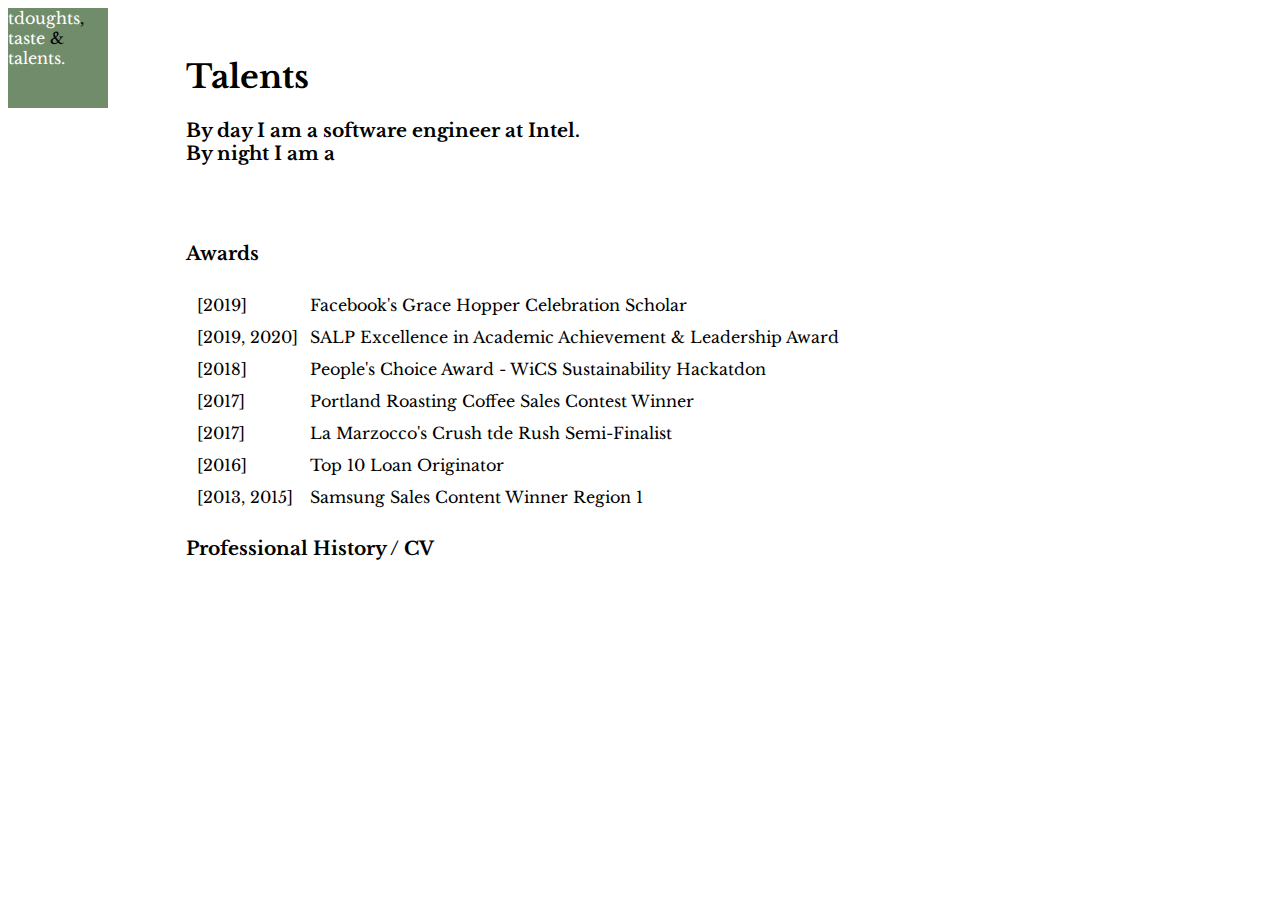
==== talents.html @ f69a0530 "add conversation sections, move content sections into own html files" ====
<!DOCTYPE html>
<html lang="en">
<head>
    <meta charset="UTF-8">
    <title>Title</title>
    <link rel="stylesheet" href="static/3-portfolio.css">
    <link href="https://fonts.googleapis.com/css?family=Libre+Baskerville&display=swap" rel="stylesheet">
</head>
<body>
<header>
    <nav>
        <a href="tdoughts.html">tdoughts</a>,
        <a href="taste.html">taste </a>&
        <a href="talents.html">talents.</a><br>
    </nav>
</header>
<body>
<section id="talents">
    <div class="container">
        <div class="block">
            <h1>Talents</h1>
            <h3>By day I am a software engineer at Intel.
                <br> By night I am a
                <div class="slidingVertical">
                    <span>Dog Mom</span>
                    <span>Binge TV Watcher</span>
                    <span>Rock Climber</span>
                    <span>Coffee Entdusiast</span>
                    <span>Sushi Lover</span>
                </div>
            </h3>
            <br><br>
            <h3>Awards</h3>
            <table>
                <tr>
                    <td>[2019]</td>
                    <td>Facebook's Grace Hopper Celebration Scholar</td>
                </tr>
                <tr>
                    <td>[2019, 2020]</td>
                    <td>SALP Excellence in Academic Achievement & Leadership Award</td>
                </tr>
                <tr>
                    <td>[2018]</td>
                    <td>People's Choice Award - WiCS Sustainability Hackatdon</td>
                </tr>
                <tr>
                    <td>[2017]</td>
                    <td>Portland Roasting Coffee Sales Contest Winner</td>
                </tr>
                <tr>
                    <td>[2017]</td>
                    <td>La Marzocco's Crush tde Rush Semi-Finalist</td>
                </tr>
                <tr>
                    <td>[2016]</td>
                    <td>Top 10 Loan Originator</td>
                </tr>
                <tr>
                    <td>[2013, 2015]</td>
                    <td>Samsung Sales Content Winner Region 1</td>
                </tr>
            </table>
            <h3>Professional History / CV</h3>
        </div>
    </div>
</section>
</body>
</html>
---- static/3-portfolio.css ----
/*Inspired by yaronschoen.com*/

body{
    font-family: 'Libre Baskerville', serif;
    color: black;
    #overflow: hidden;
    width: 100%;
    height: 100%;
}
section{
    height: 100vh;
    width: 100%;
}
.header{
    top: 80px;
    left: 60px;
}
.container {
    display: grid;
    justify-content: center;
    grid-template-columns: 150px 4fr;
    grid-template-rows: auto;
    grid-gap: 8px;
    padding: 20px;

    grid-template-areas:
            "nav ."
            ". block"
}

.block {
    grid-area: block;
    max-width: 75%;
}
table{
    text-align: left;
    border-spacing: 10px;
}
nav{
    height: 100px;
    width: 100px;
    background-color:#718C6A;
    grid-area: nav;
    position: fixed;
}

nav a{
    color: white;
}


.button{
    position: relative;
    bottom: 30px;
    left: 50%;
}

footer{
    position: fixed;
    bottom:0;
    left: 0;
    width: 100%;
    height: 30px;
    background-color: #718C6A;
}

footer a{
    color: white;
}
h1{
    color: black;
    alignment: center;
}

a:hover{
    color: #9c6586;
}

a {
    alignment: center;
    color: #b561b7;
    text-decoration: none;
}

/* Source: https://codepen.io/amritleone/pen/qERPmW */
.slidingVertical span{
    animation: topToBottom 12.5s linear infinite 0s;
    -ms-animation: topToBottom 12.5s linear infinite 0s;
    -webkit-animation: topToBottom 12.5s linear infinite 0s;
    color: #718C6a;
    opacity: 0;
    overflow: hidden;
    position: absolute;
}
.slidingVertical span:nth-child(2){
    animation-delay: 2.5s;
    -ms-animation-delay: 2.5s;
    -webkit-animation-delay: 2.5s;
}
.slidingVertical span:nth-child(3){
    animation-delay: 5s;
    -ms-animation-delay: 5s;
    -webkit-animation-delay: 5s;
}
.slidingVertical span:nth-child(4){
    animation-delay: 7.5s;
    -ms-animation-delay: 7.5s;
    -webkit-animation-delay: 7.5s;
}
.slidingVertical span:nth-child(5){
    animation-delay: 10s;
    -ms-animation-delay: 10s;
    -webkit-animation-delay: 10s;
}

/*topToBottom Animation*/
@-moz-keyframes topToBottom{
    0% { opacity: 0; }
    5% { opacity: 0; -moz-transform: translateY(-50px); }
    10% { opacity: 1; -moz-transform: translateY(0px); }
    25% { opacity: 1; -moz-transform: translateY(0px); }
    30% { opacity: 0; -moz-transform: translateY(50px); }
    80% { opacity: 0; }
    100% { opacity: 0; }
}
@-webkit-keyframes topToBottom{
    0% { opacity: 0; }
    5% { opacity: 0; -webkit-transform: translateY(-50px); }
    10% { opacity: 1; -webkit-transform: translateY(0px); }
    25% { opacity: 1; -webkit-transform: translateY(0px); }
    30% { opacity: 0; -webkit-transform: translateY(50px); }
    80% { opacity: 0; }
    100% { opacity: 0; }
}
@-ms-keyframes topToBottom{
    0% { opacity: 0; }
    5% { opacity: 0; -ms-transform: translateY(-50px); }
    10% { opacity: 1; -ms-transform: translateY(0px); }
    25% { opacity: 1; -ms-transform: translateY(0px); }
    30% { opacity: 0; -ms-transform: translateY(50px); }
    80% { opacity: 0; }
    100% { opacity: 0; }
}
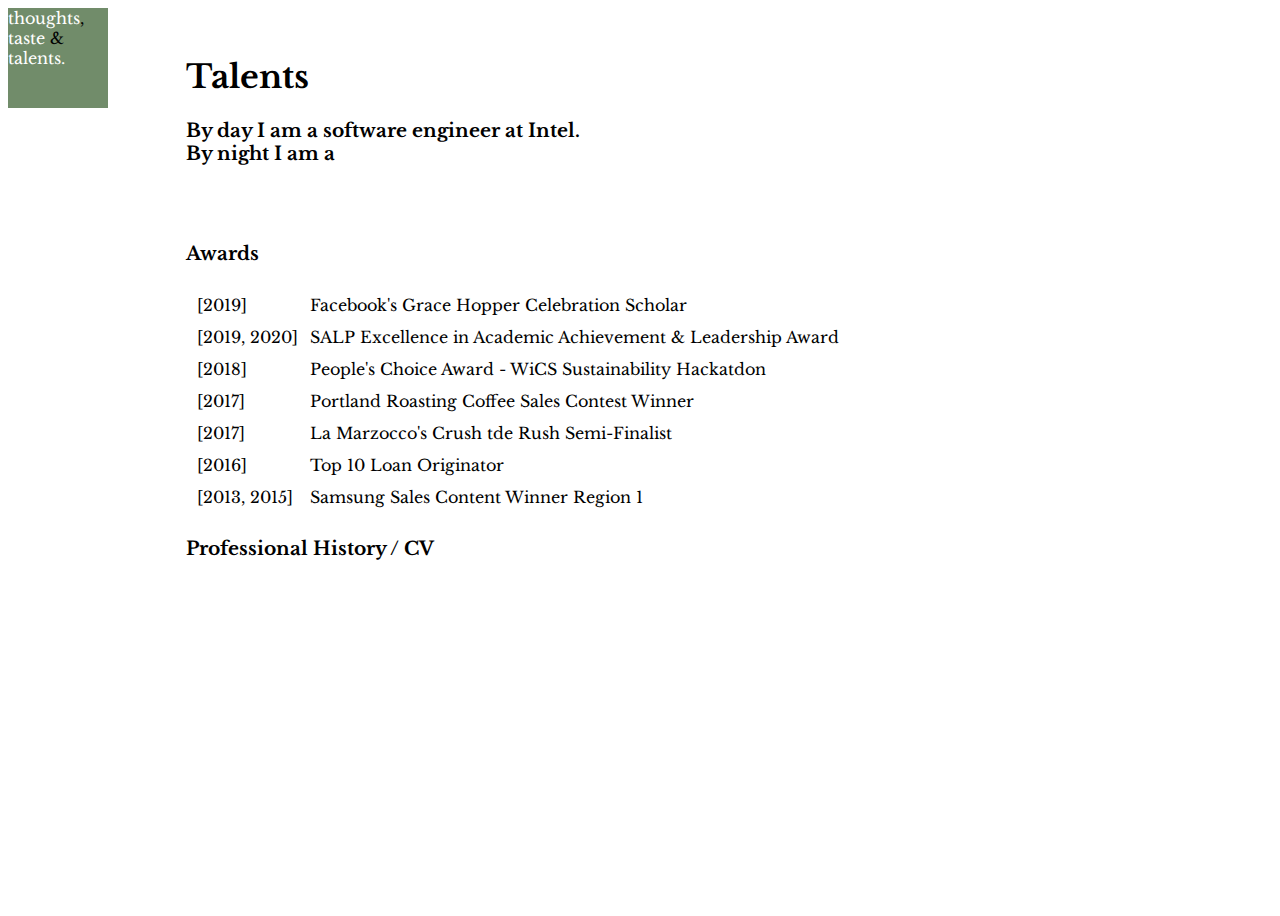
==== commit 71e701c5: "fix typo in nav. Start copying journal into README" ====
--- a/talents.html
+++ b/talents.html
@@ -9,7 +9,7 @@
 <body>
 <header>
     <nav>
-        <a href="tdoughts.html">tdoughts</a>,
+        <a href="thoughts.html">thoughts</a>,
         <a href="taste.html">taste </a>&
         <a href="talents.html">talents.</a><br>
     </nav>
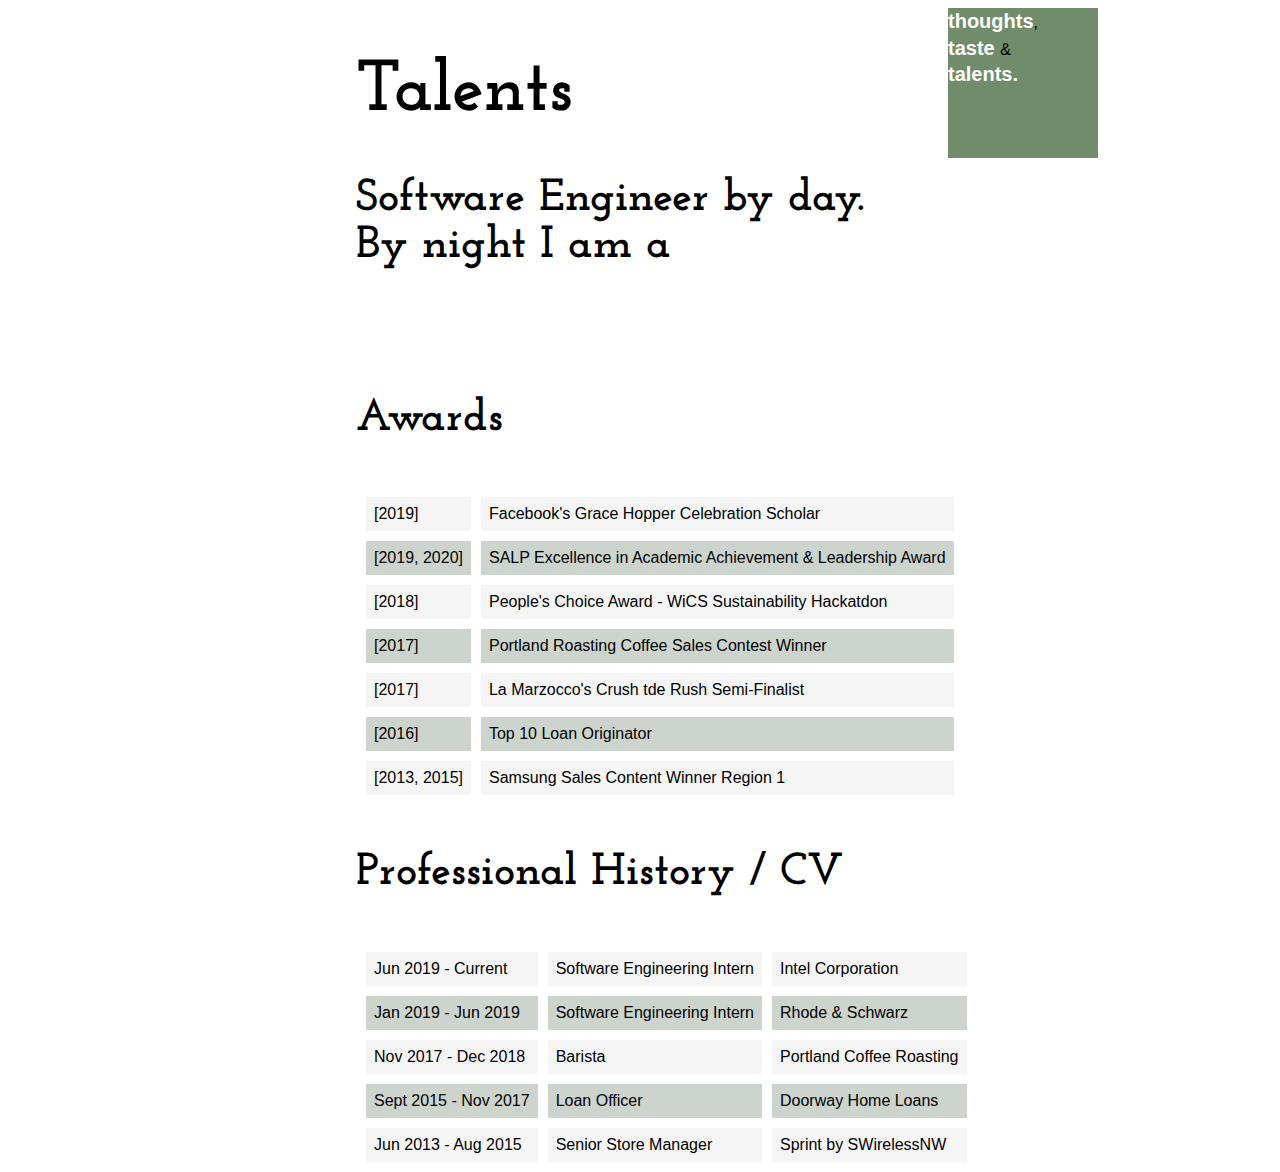
==== commit c7e0eed0: "add more images, change font, continue to fill in content" ====
--- a/talents.html
+++ b/talents.html
@@ -2,28 +2,27 @@
 <html lang="en">
 <head>
     <meta charset="UTF-8">
-    <title>Title</title>
+    <title>Alyssa Tamayo Portfolio</title>
+
     <link rel="stylesheet" href="static/3-portfolio.css">
-    <link href="https://fonts.googleapis.com/css?family=Libre+Baskerville&display=swap" rel="stylesheet">
+    <link href="https://fonts.googleapis.com/css?family=BioRhyme:300|Josefin+Slab&display=swap" rel="stylesheet">
 </head>
 <body>
-<header>
+<div class="page-details">
     <nav>
-        <a href="thoughts.html">thoughts</a>,
-        <a href="taste.html">taste </a>&
+        <a href="thoughts.html">thoughts</a>,<br>
+        <a href="taste.html">taste </a>&<br>
         <a href="talents.html">talents.</a><br>
     </nav>
-</header>
-<body>
 <section id="talents">
     <div class="container">
         <div class="block">
             <h1>Talents</h1>
-            <h3>By day I am a software engineer at Intel.
+            <h3>Software Engineer by day.
                 <br> By night I am a
                 <div class="slidingVertical">
                     <span>Dog Mom</span>
-                    <span>Binge TV Watcher</span>
+                    <span>Couch Potato</span>
                     <span>Rock Climber</span>
                     <span>Coffee Entdusiast</span>
                     <span>Sushi Lover</span>
@@ -62,6 +61,33 @@
                 </tr>
             </table>
             <h3>Professional History / CV</h3>
+            <table>
+                <tr>
+                    <td>Jun 2019 - Current</td>
+                    <td>Software Engineering Intern</td>
+                    <td>Intel Corporation</td>
+                </tr>
+                <tr>
+                    <td>Jan 2019 - Jun 2019</td>
+                    <td>Software Engineering Intern</td>
+                    <td>Rhode & Schwarz</td>
+                </tr>
+                <tr>
+                    <td>Nov 2017 - Dec 2018</td>
+                    <td>Barista</td>
+                    <td>Portland Coffee Roasting</td>
+                </tr>
+                <tr>
+                    <td>Sept 2015 - Nov 2017</td>
+                    <td>Loan Officer</td>
+                    <td>Doorway Home Loans</td>
+                </tr>
+                <tr>
+                    <td>Jun 2013 - Aug 2015</td>
+                    <td>Senior Store Manager</td>
+                    <td>Sprint by SWirelessNW</td>
+                </tr>
+            </table>
         </div>
     </div>
 </section>
--- a/static/3-portfolio.css
+++ b/static/3-portfolio.css
@@ -1,19 +1,23 @@
 /*Inspired by yaronschoen.com*/
 
 body{
-    font-family: 'Libre Baskerville', serif;
-    color: black;
-    #overflow: hidden;
     width: 100%;
     height: 100%;
+    font-family: 'Nunito Sans', sans-serif;
+}
+.page{
+    max-width: 900px;
+    margin: 0 auto;
+    overflow: hidden;
+}
+.page-details{
+    max-width: 900px;
+    margin: 0 auto;
 }
 section{
     height: 100vh;
     width: 100%;
-}
-.header{
-    top: 80px;
-    left: 60px;
+    color: black;
 }
 .container {
     display: grid;
@@ -21,33 +25,39 @@
     grid-template-columns: 150px 4fr;
     grid-template-rows: auto;
     grid-gap: 8px;
-    padding: 20px;
 
     grid-template-areas:
-            "nav ."
-            ". block"
+            "nav block"
+            "mthood block";
+
+}
+.block {
+    grid-area: block;
+    max-width: 85%;
+    justify-self: start;
 }
 
-.block {
-    grid-area: block;
-    max-width: 75%;
+nav{
+    height: 150px;
+    width: 150px;
+    background-color:#718C6A;
+    grid-area: nav;
+    position: fixed;
+    justify-self: end;
 }
+nav a{
+    color: white;
+}
+
 table{
     text-align: left;
     border-spacing: 10px;
 }
-nav{
-    height: 100px;
-    width: 100px;
-    background-color:#718C6A;
-    grid-area: nav;
-    position: fixed;
+td{
+    padding: 8px;
 }
-
-nav a{
-    color: white;
-}
-
+tr:nth-child(even) {background-color: rgba(88, 113, 88,.3);}
+tr:nth-child(odd) {background-color: whitesmoke;}
 
 .button{
     position: relative;
@@ -68,19 +78,50 @@
     color: white;
 }
 h1{
-    color: black;
-    alignment: center;
+    font-size: 8vh;
+    font-family: 'Gelasio', 'Josefin Slab', 'BioRhyme', serif;
+}
+h2{
+    font-family: 'Gelasio', 'Josefin Slab', 'BioRhyme', serif;
+    line-height: 35pt;
+    margin: 0 auto;
+    font-size: 3vh;
+}
+h3{
+    font-size: 5vh;
+    font-family: 'Gelasio', 'Josefin Slab', 'BioRhyme', serif;
+    line-height: 35pt;
+}
+h2 a{
+    font-size: inherit;
 }
 
 a:hover{
     color: #9c6586;
 }
-
 a {
     alignment: center;
     color: #b561b7;
     text-decoration: none;
+    font-weight: bold;
+    font-size: 20px;
+    line-height: 20pt;
 }
+.home, .portland, .talents, .connect a{
+    font-family: 'Gelasio', 'Josefin Slab', 'BioRhyme', serif;
+}
+input[type=submit], input[type=reset]{
+    all: unset;
+    padding: 12px;
+    color: white;
+    background-color: #b561b7;
+    border-radius: 3px;
+}
+
+input[type=submit]:hover, input[type=reset]:hover {
+    background-color: #9c6586;
+}
+
 
 /* Source: https://codepen.io/amritleone/pen/qERPmW */
 .slidingVertical span{
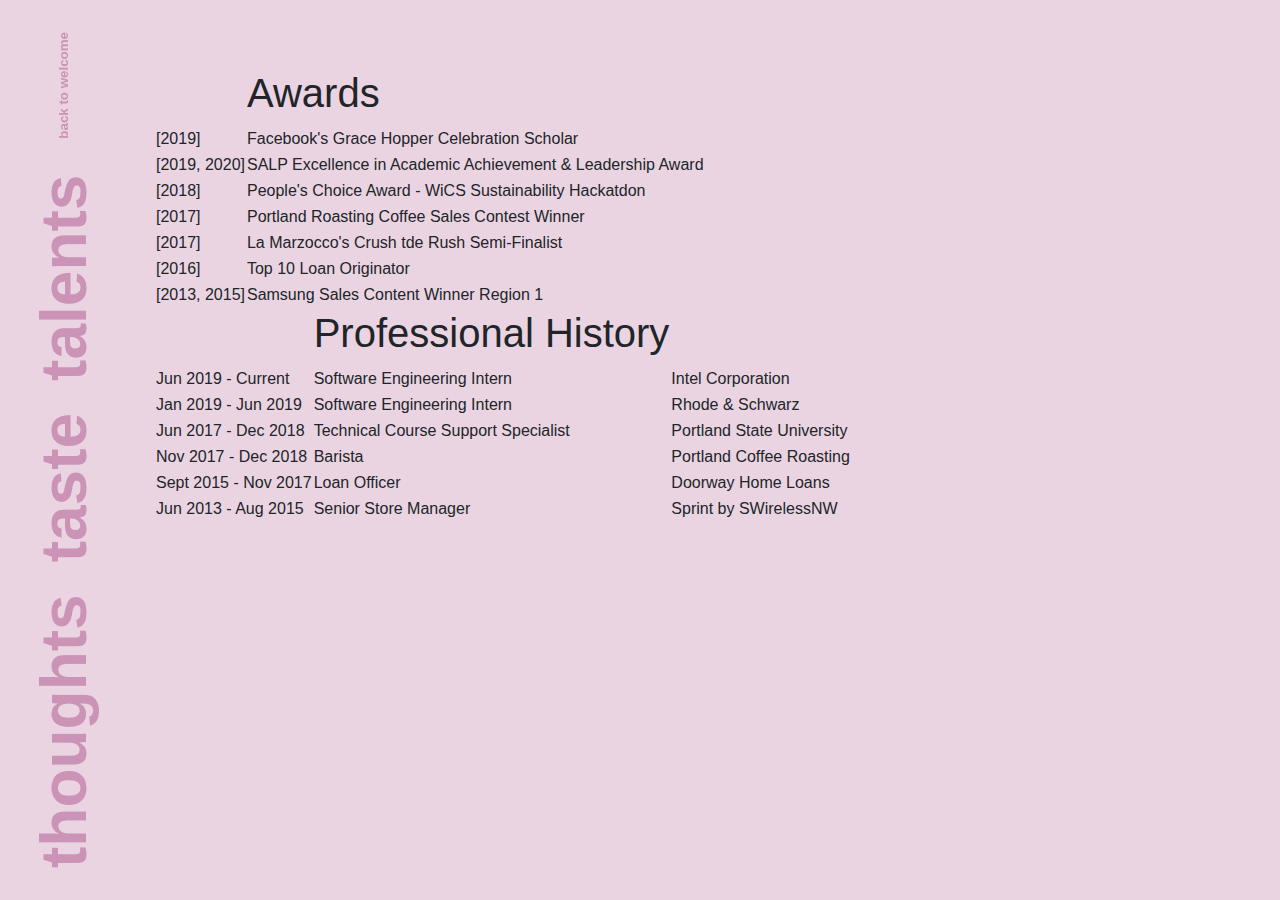
==== commit 7cf8b85a: "add 'back to welcome' nav item" ====
--- a/talents.html
+++ b/talents.html
@@ -4,33 +4,35 @@
     <meta charset="UTF-8">
     <title>Alyssa Tamayo Portfolio</title>
 
-    <link rel="stylesheet" href="static/3-portfolio.css">
-    <link href="https://fonts.googleapis.com/css?family=BioRhyme:300|Josefin+Slab&display=swap" rel="stylesheet">
+    <link rel="stylesheet" href="static/content-details.css">
+    <link rel="stylesheet" href="https://maxcdn.bootstrapcdn.com/bootstrap/4.0.0/css/bootstrap.min.css" integrity="sha384-Gn5384xqQ1aoWXA+058RXPxPg6fy4IWvTNh0E263XmFcJlSAwiGgFAW/dAiS6JXm" crossorigin="anonymous">
+    <!-- Google Fonts -->
+    <link href="https://fonts.googleapis.com/css?family=Open+Sans&display=swap" rel="stylesheet">
+
 </head>
 <body>
+<nav class="navbar">
+    <ul class="nav justify-content-center">
+        <li class="nav-item">
+            <a class="nav-link active" href="thoughts.html">thoughts</a>
+        </li>
+        <li class="nav-item">
+            <a class="nav-link active" href="taste.html">taste</a>
+        </li>
+        <li class="nav-item">
+            <a class="nav-link active" href="talents.html">talents</a>
+        </li>
+    </ul>
+    <a class="nav-link welcome" href="index.html"> back to welcome</a>
+</nav>
 <div class="page-details">
-    <nav>
-        <a href="thoughts.html">thoughts</a>,<br>
-        <a href="taste.html">taste </a>&<br>
-        <a href="talents.html">talents.</a><br>
-    </nav>
 <section id="talents">
     <div class="container">
-        <div class="block">
-            <h1>Talents</h1>
-            <h3>Software Engineer by day.
-                <br> By night I am a
-                <div class="slidingVertical">
-                    <span>Dog Mom</span>
-                    <span>Couch Potato</span>
-                    <span>Rock Climber</span>
-                    <span>Coffee Entdusiast</span>
-                    <span>Sushi Lover</span>
-                </div>
-            </h3>
             <br><br>
-            <h3>Awards</h3>
             <table>
+                <th>
+                    <td><h1>Awards</h1></td>
+                </th>
                 <tr>
                     <td>[2019]</td>
                     <td>Facebook's Grace Hopper Celebration Scholar</td>
@@ -60,8 +62,10 @@
                     <td>Samsung Sales Content Winner Region 1</td>
                 </tr>
             </table>
-            <h3>Professional History / CV</h3>
             <table>
+                <th>
+                    <td><h1>Professional History</h1></td>
+                </th>
                 <tr>
                     <td>Jun 2019 - Current</td>
                     <td>Software Engineering Intern</td>
@@ -71,6 +75,11 @@
                     <td>Jan 2019 - Jun 2019</td>
                     <td>Software Engineering Intern</td>
                     <td>Rhode & Schwarz</td>
+                </tr>
+                <tr>
+                    <td>Jun 2017 - Dec 2018</td>
+                    <td>Technical Course Support Specialist</td>
+                    <td>Portland State University</td>
                 </tr>
                 <tr>
                     <td>Nov 2017 - Dec 2018</td>
@@ -91,5 +100,8 @@
         </div>
     </div>
 </section>
+<script src="https://code.jquery.com/jquery-3.2.1.slim.min.js" integrity="sha384-KJ3o2DKtIkvYIK3UENzmM7KCkRr/rE9/Qpg6aAZGJwFDMVNA/GpGFF93hXpG5KkN" crossorigin="anonymous"></script>
+<script src="https://cdnjs.cloudflare.com/ajax/libs/popper.js/1.12.9/umd/popper.min.js" integrity="sha384-ApNbgh9B+Y1QKtv3Rn7W3mgPxhU9K/ScQsAP7hUibX39j7fakFPskvXusvfa0b4Q" crossorigin="anonymous"></script>
+<script src="https://maxcdn.bootstrapcdn.com/bootstrap/4.0.0/js/bootstrap.min.js" integrity="sha384-JZR6Spejh4U02d8jOt6vLEHfe/JQGiRRSQQxSfFWpi1MquVdAyjUar5+76PVCmYl" crossorigin="anonymous"></script>
 </body>
 </html>--- a/static/content-details.css
+++ b/static/content-details.css
@@ -0,0 +1,98 @@
+/*Inspired by yaronschoen.com*/
+
+body{
+    font-size: 14pt;
+    font-family: 'Roboto', 'Open Sans', sans-serif;
+    background-color: rgba(203, 147, 181, .4) !important;
+}
+nav{
+    position: fixed !important;
+    z-index: 1000;
+}
+.navbar{
+    display: grid;
+    grid-template-columns: repeat(3, 2fr);
+    grid-template-rows: repeat(3, 150px);
+    transform-origin: left top;
+    transform: rotate(-90deg) translateX(-100%);
+    width: 100vh;
+    float: left;
+    #background-color: #eeeeee;
+}
+.container{
+    float: right;
+    padding: 20px;
+    row-gap: 10px;
+}
+.header{
+    width: 500px;
+    height: 150px;
+}
+.myhr{
+    background-color: rgba(203, 147, 181, .4);
+    display: block;
+    height: 25px;
+    margin-top: 8px;
+    margin-bottom: 8px;
+}
+.content{
+    margin: 0 auto;
+    color: #4e4e4e;
+    max-width: 80%;
+    align-items: center;
+}
+
+.row *{
+    display: inline-block;
+    margin: 10px;
+}
+.card{
+    width: 20rem;
+    background-color: #eeeeee;
+    padding: 10px;
+    display: inline-block;
+}
+
+.animate{
+    transition: all .2s ease-in-out;
+    font-style: italic;
+    text-decoration: none !important;
+}
+.animate:hover{
+    transform: scale(1.1);
+}
+
+ul{
+    display: flex;
+    justify-content: space-between;
+}
+
+.nav-link.welcome{
+    font-size: 10pt;
+}
+.nav-link{
+    font-size: 4em;
+    font-weight: bold;
+    color: #cb93b5;
+    transition: all .2s ease-in-out;
+}
+
+.nav-link:hover{
+    transform: scale(1.1);
+    color: black;
+}
+/*
+.container.nav{
+    display: flex;
+    color:white;
+    font-size: 20px;
+    flex-wrap: wrap;
+    justify-content: space-evenly;
+}
+*/
+section{
+    height: 100vh;
+    width: 100%;
+}
+
+
